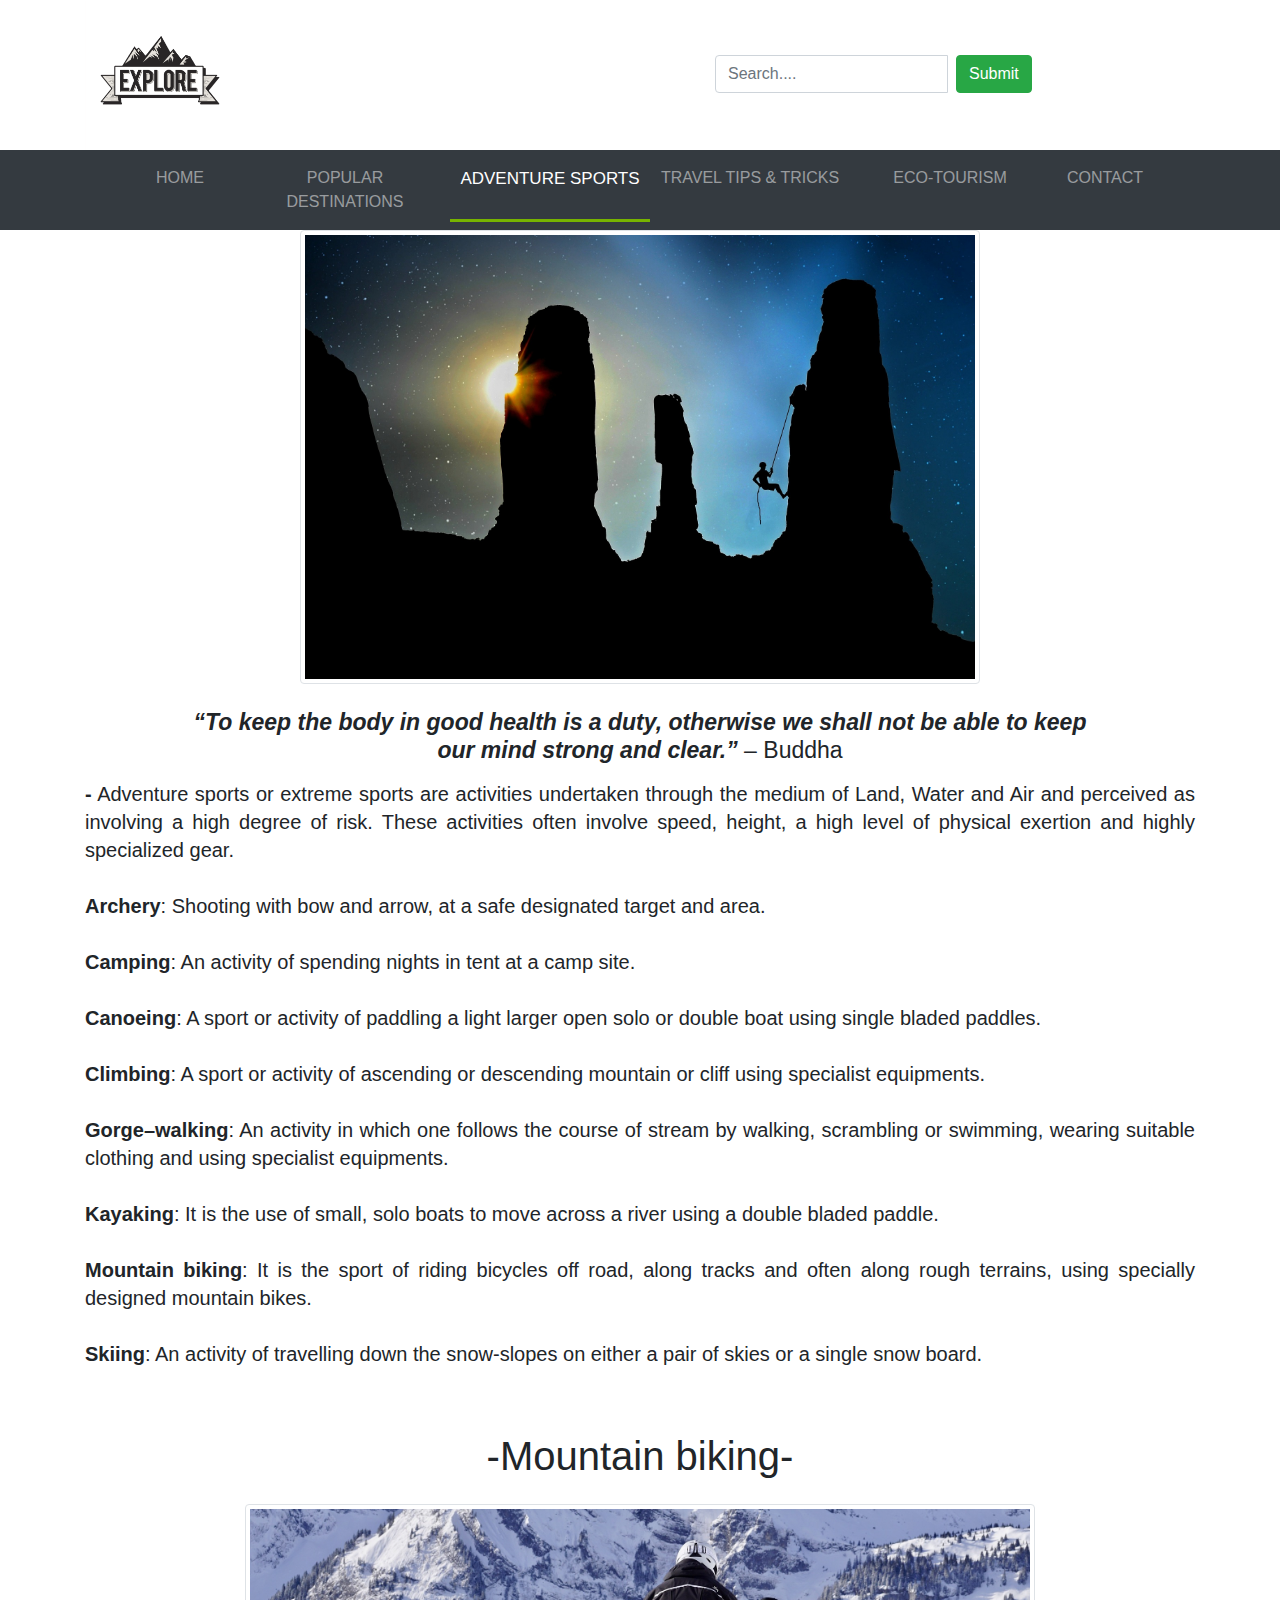
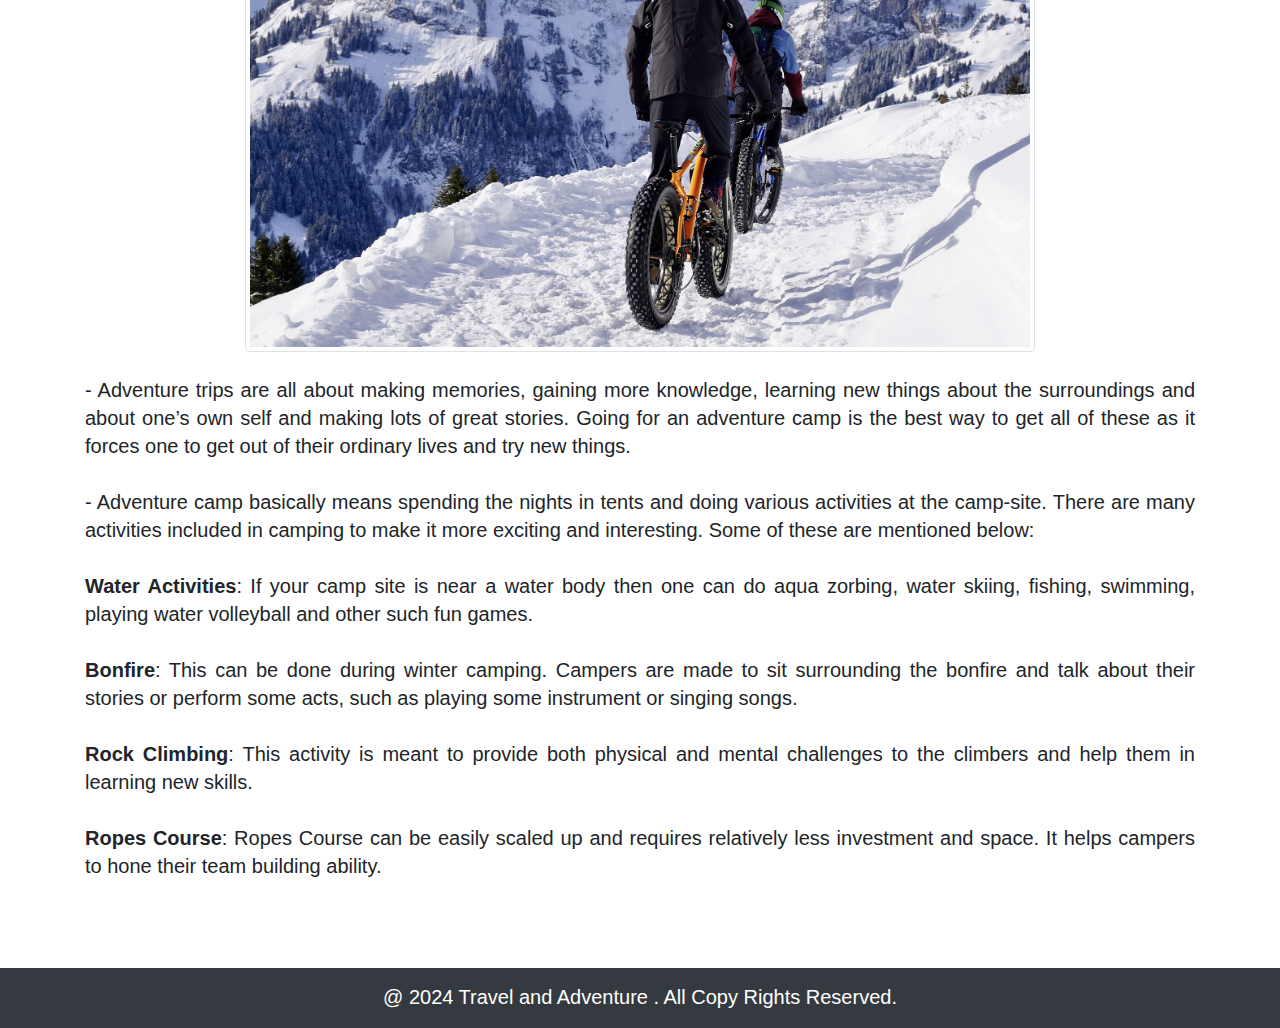
==== adventure_sports.html @ 7a80e3b8 "okk" ====
<!DOCTYPE html>
<html lang="en">

<head>
    <meta charset="UTF-8">
    <meta name="viewport" content="width=device-width, initial-scale=1.0">
    <title>Travel and Adventure</title>
    <link rel="stylesheet" href="bootstrap.css">
    <script src="jquery.js"></script>
    <script src="popper.js"></script>
    <script src="bootstrap.js"></script>
    <link rel="stylesheet" href="style.css">
</head>

<body>
    <!-- header section -->
    <header>
        <div class="container">
            <div class="row">
                <div class="col-5 col-sm-5 col-md-6 col-lg-6 col-xl-6">
                    <img src="./Images/explore.png" class="img-fluid mx-auto" height="70" width="150">
                </div>

                <div class="col-7 col-sm-7 col-md-6 col-lg-6 col-xl-6">
                    <form class="form-inline" style="margin-top: 55px; margin-left: 60px;">
                        <div class="input-group">
                            <input class="form-control mr-sm-2" type="text" placeholder="Search....">
                            <button class="btn btn-success" type="submit">Submit</button>
                        </div>
                    </form>
                </div>
            </div>
        </div>
    </header>

    <!-- navbar section -->
    <nav class="navbar navbar-expand-md bg-dark navbar-dark sticky-top">
        <div class="container-fluid">
            <button class="navbar-toggler" type="button" data-toggle="collapse" data-target="#collapsibleNavbar">
                <span class="navbar-toggler-icon"></span>
            </button>
            <div class="collapse navbar-collapse" id="collapsibleNavbar">
                <ul class="navbar-nav mx-auto">
                    <li class="nav-item"><a class="nav-link" href="index.html"
                            style="width: 120px; text-align: center;">HOME</a></li>
                    <li class="nav-item"><a class="nav-link" href="popular_destination.html"
                            style="width: 210px; text-align: center;">POPULAR DESTINATIONS</a></li>
                    <li class="nav-item active" style="border-bottom: 3px solid #77b300; font-size: 17px;"><a
                            class="nav-link" href="adventure_sports.html"
                            style="width: 200px; text-align: center;">ADVENTURE SPORTS</a></li>
                    <li class="nav-item"><a class="nav-link" href="travel_tips_tricks.html"
                            style="width: 200px; text-align: center;">TRAVEL TIPS & TRICKS</a></li>
                    <li class="nav-item"><a class="nav-link" href="eco_tourism.html"
                            style="width: 200px; text-align: center;">ECO-TOURISM</a></li>
                    <li class="nav-item"><a class="nav-link" href="Contact.html"
                            style="width: 110px; text-align: center;">CONTACT</a></li>
                </ul>
            </div>
        </div>
    </nav>
    <!-- section section -->

    <section>

        <div class="container">
            <div class="cont">
                <div class="row">

                    <div class="col-12 col-sm-12 col-md-12 col-lg-12 col-xl-12">
                        <img src="./Images/mountaineer-2100050_1920.jpg" height="300" width="680"
                            class="img-thumbnail img-fluid mx-auto d-block"><br>
                    </div>

                    <div class="col-12 col-sm-12 col-md-12 col-lg-12 col-xl-12">
                        <p style="font-size: 23px; line-height: 28px; text-align: center;"><b></b> <b><i>“To keep the
                                    body in good health is a duty, otherwise we shall not be able to keep <br> our mind
                                    strong and clear.”</i></b> – Buddha <br>
                        </p>
                    </div>

                    <div class="col-12 col-sm-12 col-md-12 col-lg-12 col-xl-12">
                        <p style="font-size: 20px; line-height: 28px; text-align: justify;">
                            <b>-</b> Adventure sports or extreme sports are activities undertaken through the medium of
                            Land, Water and Air and perceived as involving a high degree of risk. These activities often
                            involve speed, height, a high level of physical exertion and highly specialized
                            gear.<br><br>

                            <b>Archery</b>: Shooting with bow and arrow, at a safe designated target and area. <br><br>

                            <b>Camping</b>: An activity of spending nights in tent at a camp site. <br><br>

                            <b>Canoeing</b>: A sport or activity of paddling a light larger open solo or double boat
                            using single bladed paddles. <br><br>

                            <b>Climbing</b>: A sport or activity of ascending or descending mountain or cliff using
                            specialist equipments. <br><br>

                            <b>Gorge–walking</b>: An activity in which one follows the course of stream by walking,
                            scrambling or swimming, wearing suitable clothing and using specialist equipments. <br><br>

                            <b>Kayaking</b>: It is the use of small, solo boats to move across a river using a double
                            bladed paddle. <br><br>

                            <b>Mountain biking</b>: It is the sport of riding bicycles off road, along tracks and often
                            along rough terrains, using specially designed mountain bikes. <br><br>

                            <b>Skiing</b>: An activity of travelling down the snow-slopes on either a pair of skies or a
                            single snow board.
                        </p><br>
                    </div>
                </div>
            </div>
        </div><br>

        <div class="container">
            <div class="cont1">
                <div class="row">
                    <div class="col-12 col-sm-12 col-md-12 col-lg-12 col-xl-12">
                        <h1 style="text-align: center;">-Mountain biking-</h1>
                    </div><br><br><br>

                    <div class="col-12 col-sm-12 col-md-12 col-lg-12 col-xl-12">
                        <img src="./Images/snow-3066167_1920.jpg" height="390" width="790"
                            class="img-thumbnail img-fluid mx-auto d-block"><br>
                    </div>

                    <div class="col-12 col-sm-12 col-md-12 col-lg-12 col-xl-12">
                        <p style="font-size: 20px; line-height: 28px; text-align: justify;">
                            - Adventure trips are all about making memories, gaining more knowledge, learning new things
                            about the surroundings and about one’s own self and making lots of great stories. Going for
                            an adventure camp is the best way to get all of these as it forces one to get out of their
                            ordinary lives and try new things. <br><br>

                            - Adventure camp basically means spending the nights in tents and doing various activities
                            at
                            the camp-site. There are many activities included in camping to make it more exciting and
                            interesting. Some of these are mentioned below: <br><br>

                            <b>Water Activities</b>: If your camp site is near a water body then one can do aqua
                            zorbing, water
                            skiing, fishing, swimming, playing water volleyball and other such fun games. <br><br>

                            <b>Bonfire</b>: This can be done during winter camping. Campers are made to sit surrounding
                            the
                            bonfire and talk about their stories or perform some acts, such as playing some instrument
                            or singing songs. <br><br>

                            <b>Rock Climbing</b>: This activity is meant to provide both physical and mental challenges
                            to the
                            climbers and help them in learning new skills. <br><br>

                            <b>Ropes Course</b>: Ropes Course can be easily scaled up and requires relatively less
                            investment
                            and space. It helps campers to hone their team building ability.
                        </p><br>
                    </div>
                </div>
            </div>
        </div><br>
    </section><br>
    <!-- footer section -->

    <footer class="bg-dark">
        <div class="row">
            <div class="col-12 col-sm-12 col-md-12 col-lg-12 col-xl-12">
                <h4>@ 2024 Travel and Adventure . All Copy Rights Reserved. </h4>
            </div>
        </div>
    </footer>
</body>

</html>
---- style.css ----
* {
	margin: 0px;
	padding: 0px;
}

html {
	scroll-behavior: smooth;
}

footer {
	width: 100%;
	height: 60px;
	color: white;
	display: flex;
	justify-content: space-around;
	margin: auto;
	background-color: rgb(49, 49, 49);
	line-height: 60px;
	font-size: 20px;
}

footer h4 {
	text-align: center;
	font-size: 20px;
	padding-top: 17px;
}

.Quicklink {
	background: #f2f2f2;
	width: 100%;
	color: black;
	display: flex;
	justify-content: space-around;
	margin: auto;
}

.Quicklink a {
	color: black;
	line-height: 32px;
	font-size: 18px;
	text-decoration: none;
}

.Quicklink a:hover {
	text-decoration: underline;
}
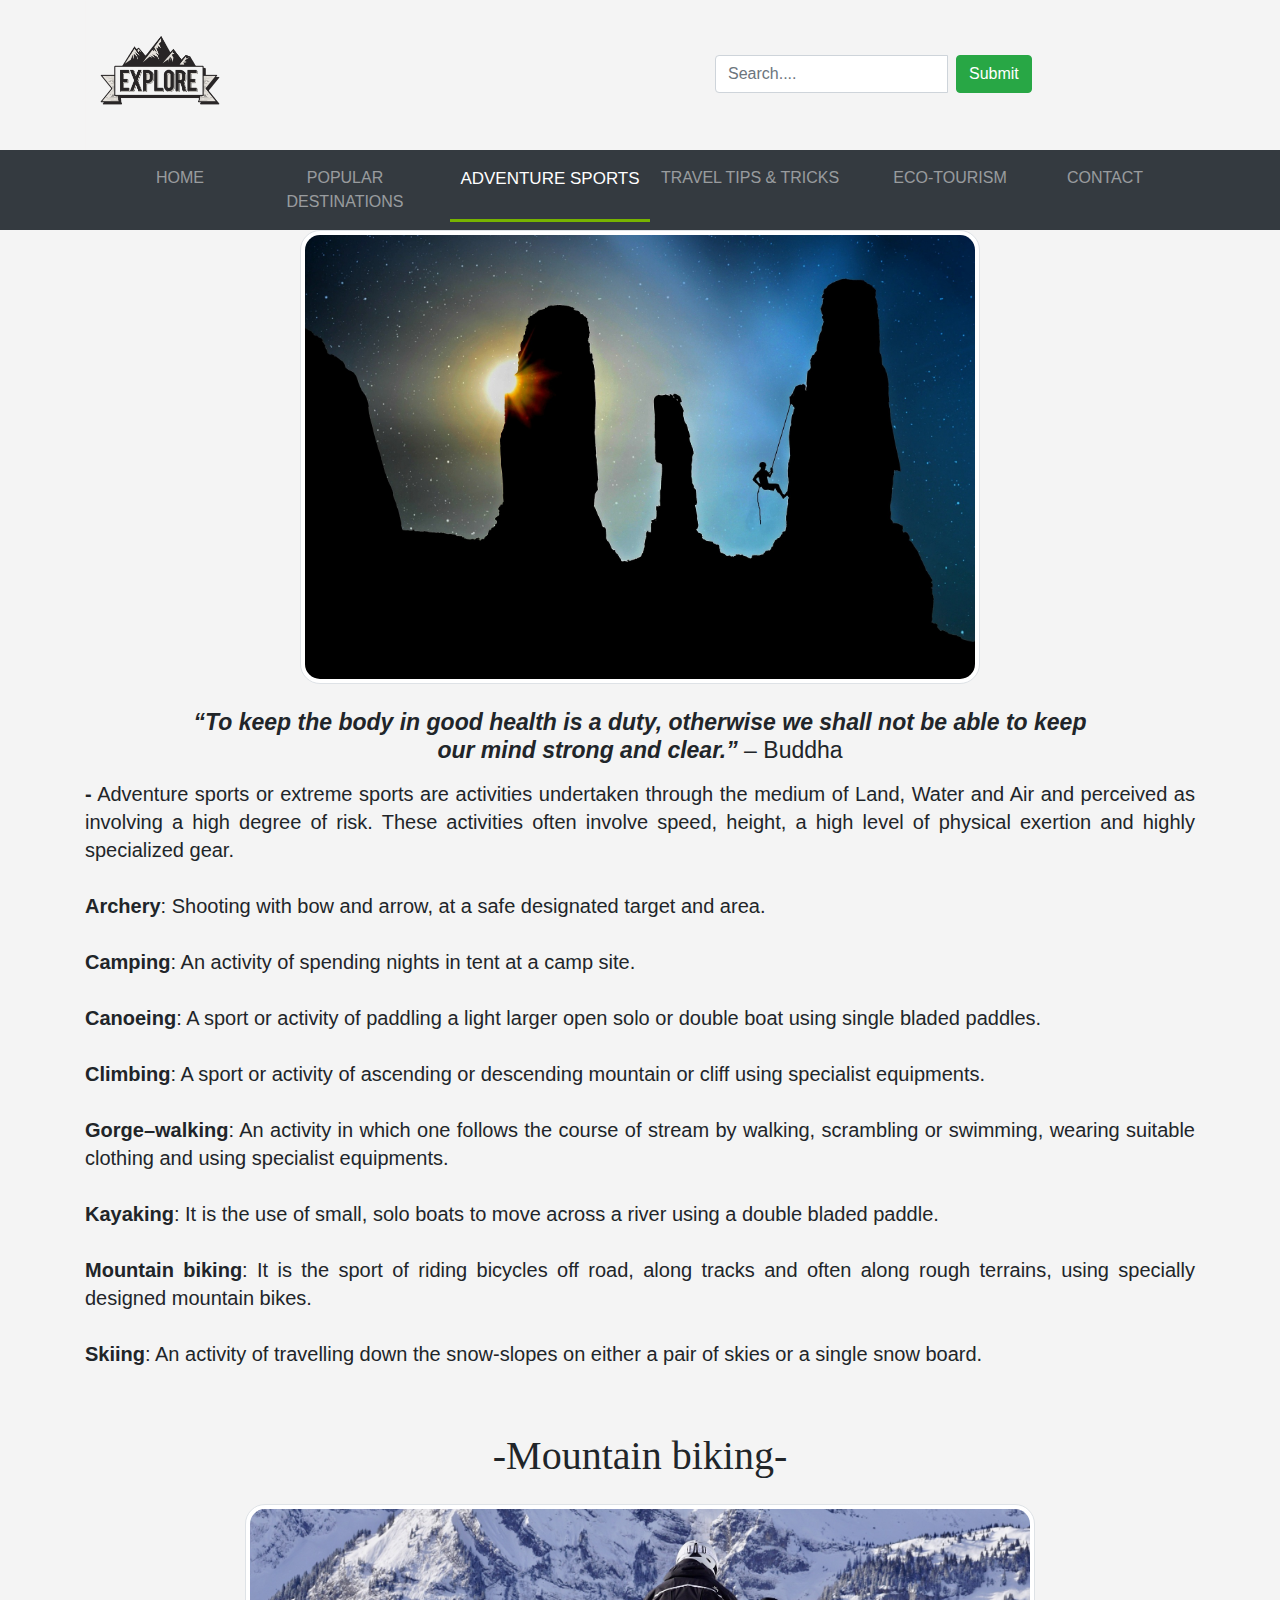
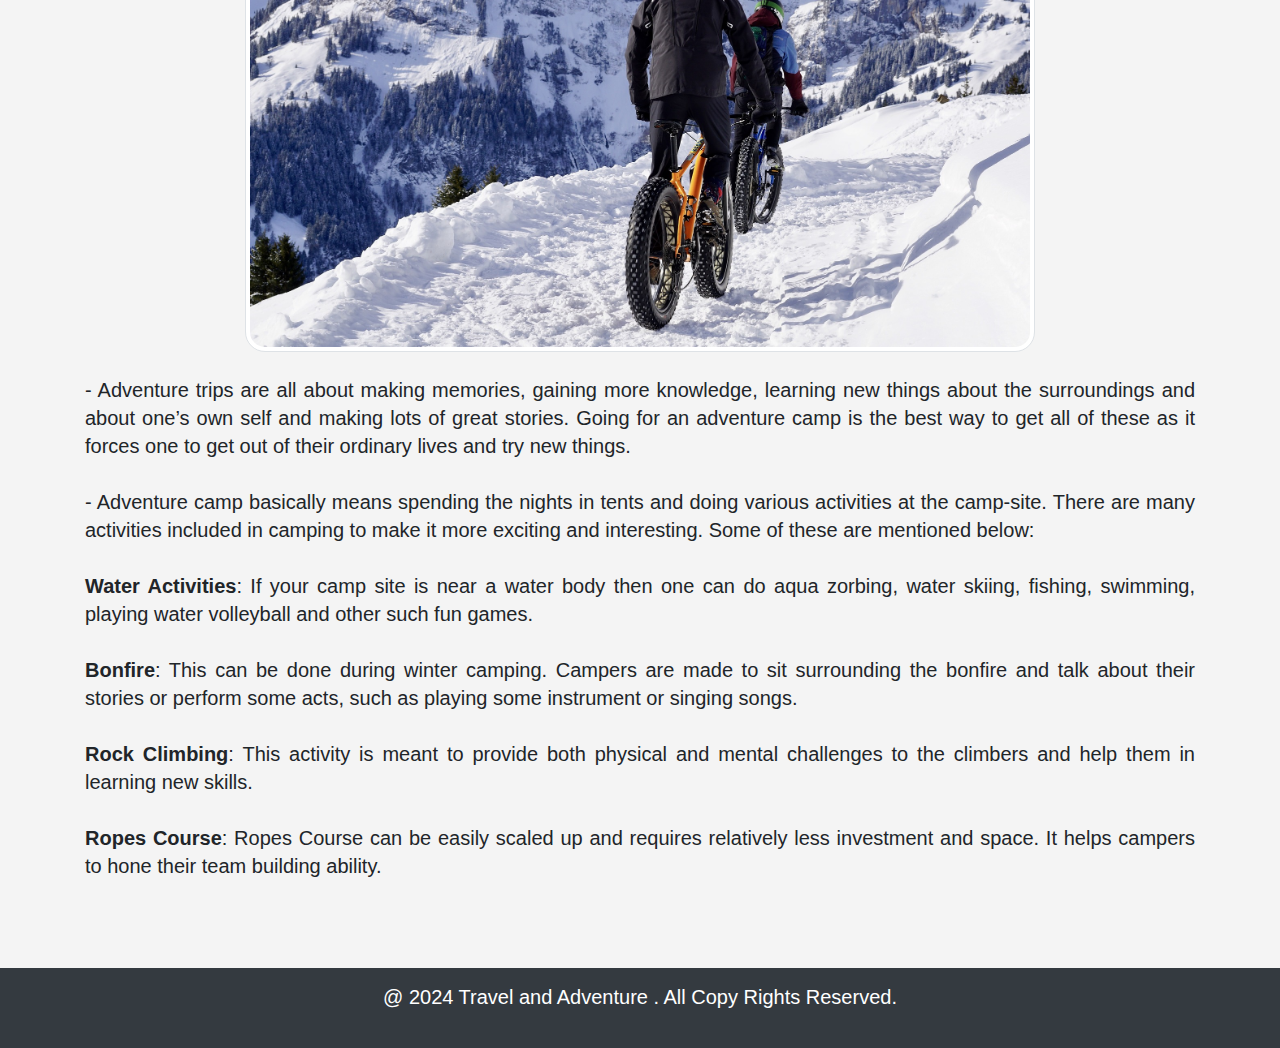
==== commit 8dc49f06: "ok" ====
--- a/adventure_sports.html
+++ b/adventure_sports.html
@@ -2,6 +2,7 @@
 <html lang="en">
 
 <head>
+    <link rel="icon" type="image/x-icon" href="/github/travel/Images/favicon.png">
     <meta charset="UTF-8">
     <meta name="viewport" content="width=device-width, initial-scale=1.0">
     <title>Travel and Adventure</title>
@@ -160,7 +161,7 @@
     </section><br>
     <!-- footer section -->
 
-    <footer class="bg-dark">
+    <footer class="container-fluid bg-dark">
         <div class="row">
             <div class="col-12 col-sm-12 col-md-12 col-lg-12 col-xl-12">
                 <h4>@ 2024 Travel and Adventure . All Copy Rights Reserved. </h4>
--- a/style.css
+++ b/style.css
@@ -7,22 +7,59 @@
 	scroll-behavior: smooth;
 }
 
-footer {
-	width: 100%;
-	height: 60px;
-	color: white;
-	display: flex;
-	justify-content: space-around;
-	margin: auto;
-	background-color: rgb(49, 49, 49);
-	line-height: 60px;
-	font-size: 20px;
+body {
+	background-color: #f4f4f4;
 }
 
-footer h4 {
-	text-align: center;
-	font-size: 20px;
-	padding-top: 17px;
+h1,
+h3 {
+	font-family: 'Georgia', serif;
+}
+
+.img-thumbnail {
+	border-radius: 20px;
+	transition: all 0.3s ease;
+}
+
+.img-thumbnail:hover {
+	transform: scale(1.05);
+	box-shadow: 0 4px 8px rgba(0, 0, 0, 0.2);
+}
+
+@keyframes fadeIn {
+	from {
+		opacity: 0;
+	}
+
+	to {
+		opacity: 1;
+	}
+}
+
+@keyframes slideIn {
+	from {
+		transform: translateY(100%);
+	}
+
+	to {
+		transform: translateY(0);
+	}
+}
+
+.carousel-caption h1 {
+	animation: fadeIn 3s;
+}
+
+.nav-item a:hover {
+	color: #77b300;
+	transition: color 0.3s;
+}
+
+header,
+nav,
+section,
+footer {
+	animation: slideIn 3s;
 }
 
 .Quicklink {
@@ -43,4 +80,22 @@
 
 .Quicklink a:hover {
 	text-decoration: underline;
+}
+
+footer {
+	width: 100%;
+	height: 80px;
+	color: white;
+	display: flex;
+	justify-content: space-around;
+	margin: auto;
+	background-color: rgb(49, 49, 49);
+	line-height: 80px;
+	font-size: 20px;
+}
+
+footer h4 {
+	text-align: center;
+	font-size: 20px;
+	padding-top: 17px;
 }